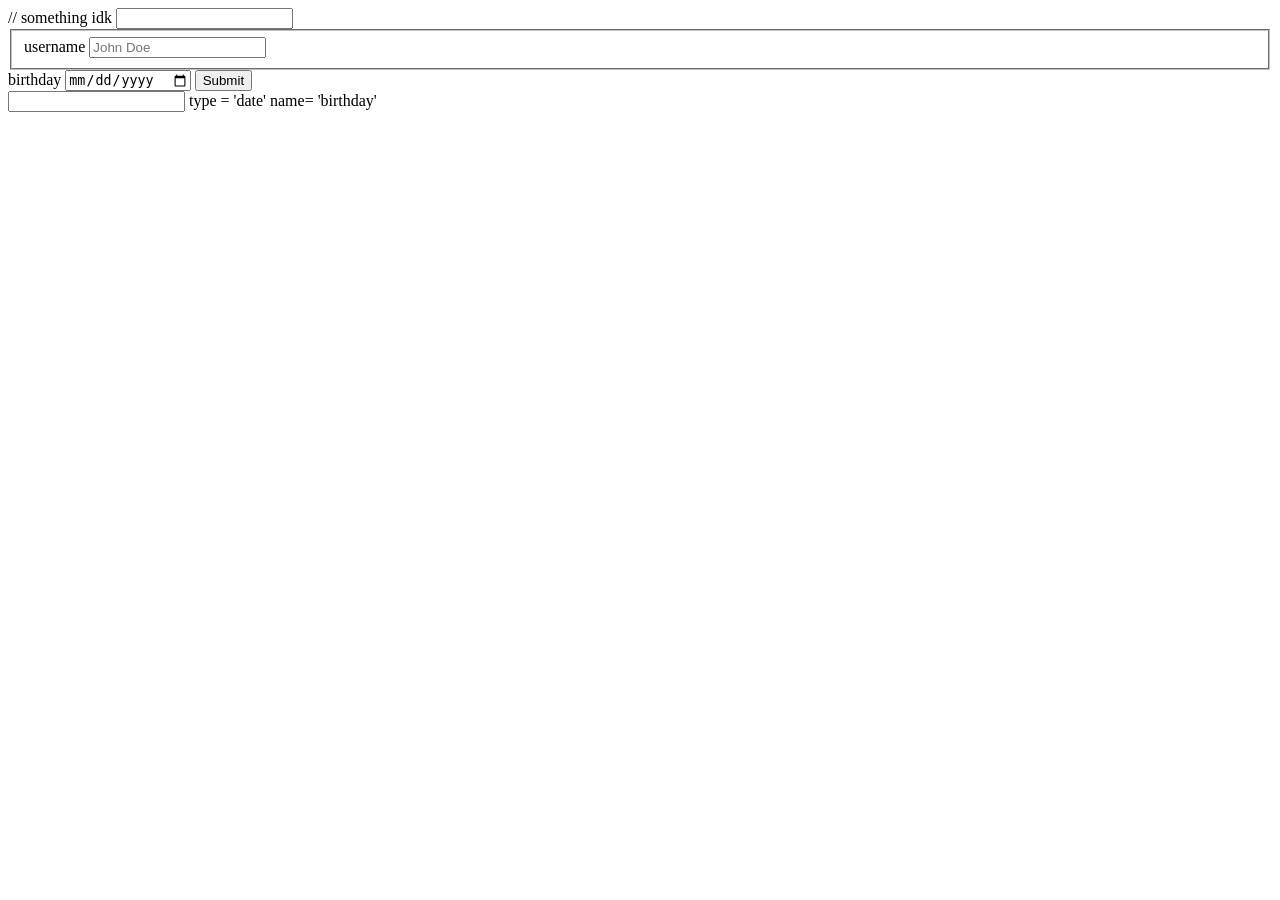
==== exercises/03-exercise/index.html @ 885e8a3e "up" ====
<!DOCTYPE html>
<html lang="en">

    <head>
        <meta name="viewport" content="width=device-width, initial-scale=1.0">
        <meta charset="utf-8">

       // <document>something idk</document>
    </head>
    
<body>
    <script src="scripts/app.js"></script>
    <form 
    action="event.php"
    method="POST">
        <fieldset>
            <label for="username">username</label>
            <input
            type="text"
            name="username"
            value=""
            placeholder="John Doe"
            required
         />
        </fieldset>

        <label for="birthday">birthday</label>
        <input
        type="date"
        name="birthday"
        required
     />
        <button type="submit">Submit</button>
    </form>
</body>

<meta name="viewport" content="width=device-width, initial-scale=1.0">
<meta charset="utf-8">
</head>

<body>
<script src="Variables.js"></script>
</body>

<form action="main.js">
    <input> type = 'date' name= 'birthday'
</form>
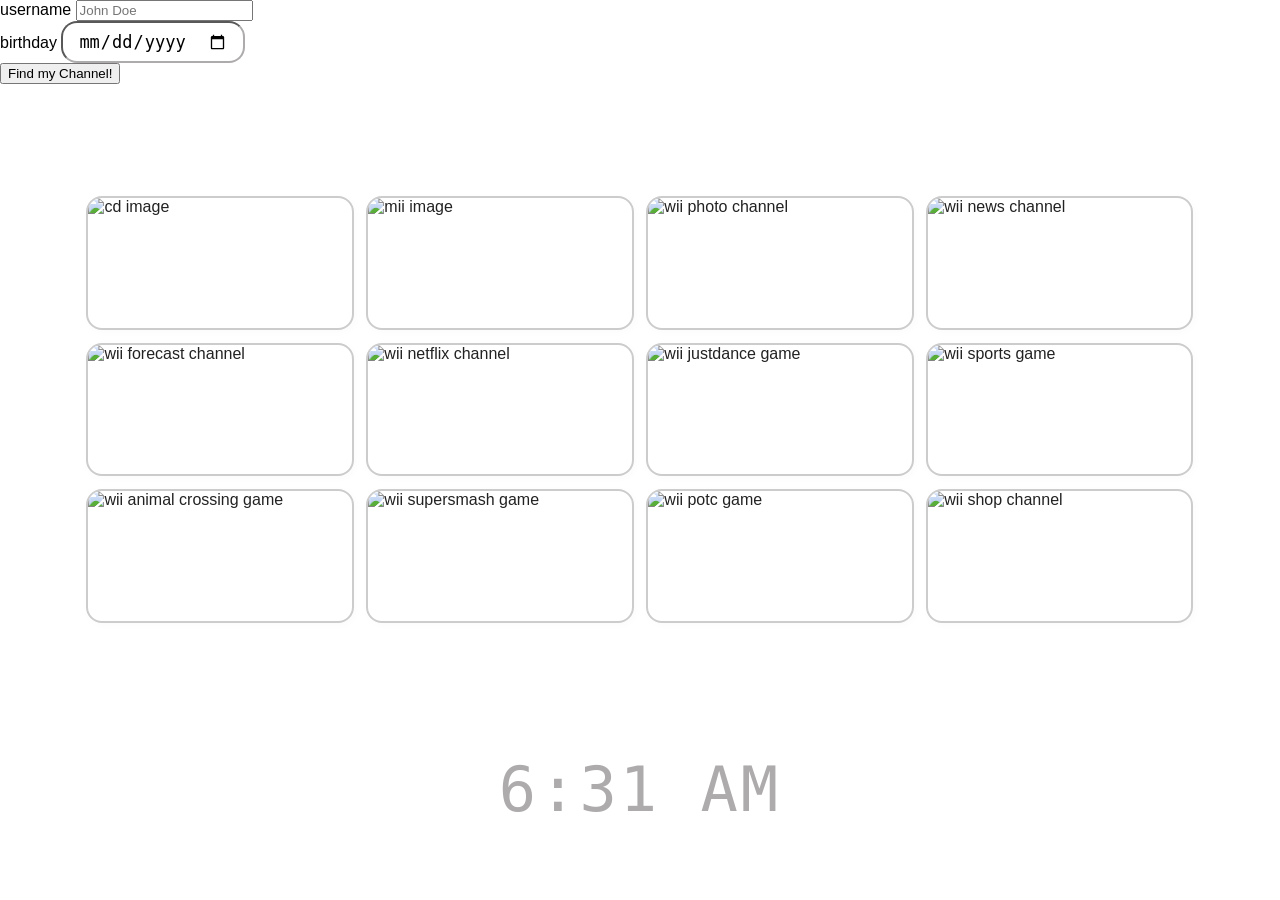
==== commit 24618c92: ".." ====
--- a/exercises/03-exercise/index.html
+++ b/exercises/03-exercise/index.html
@@ -1,47 +1,206 @@
 <!DOCTYPE html>
 <html lang="en">
-
-    <head>
-        <meta name="viewport" content="width=device-width, initial-scale=1.0">
-        <meta charset="utf-8">
-
-       // <document>something idk</document>
-    </head>
-    
+    <meta name="viewport" content="width=device-width, initial-scale=1.0">
+    <meta charset="utf-8">
+
+<head>
+    <title>Which Wii</title>
+    <link rel="icon" type="image/png" href="media/mii.png">
+    <link rel="stylesheet" href="css/digital-7.ttf">
+        
+<style>
+* {
+    margin: 0;
+    box-sizing: border-box;
+  }
+
+body {
+    margin: 0;
+    background: url("media/Wii-Background.png");
+    font-family: sans-serif;
+    cursor: url("css/Wii Cursor.cur"), default;
+}
+
+a {
+    text-decoration: none;
+    color: #222;
+}
+
+main ul.navigation {
+    display: flex;
+    width: 90%;
+    max-width: 1200px;
+    margin: 10vh auto;
+    padding: 1rem;
+    flex-wrap: wrap;
+    list-style-type: none;
+}
+
+main ul.navigation li {
+    position: relative;
+    overflow: hidden;
+    width: calc(25% - 0.8rem);
+    margin: 0.4rem;
+    aspect-ratio: 2 / 1;
+    display: flex;
+    flex-wrap: wrap;
+    align-items: center;
+    justify-content: center;
+    border: 2.4px solid #ccc;
+    border-radius: 1rem;
+    box-shadow: 2px 2px 10px rgba(0, 0, 0, 0.02);
+}
+
+.navigation li a {
+    position: relative;
+    z-index: 1;
+    display: flex;
+    flex-wrap: wrap;
+    align-items: center;
+    justify-content: center;
+    width: 100%;
+    height: 100%;
+    cursor: url("css/Wii Cursor.cur"), default;
+}
+
+.content {
+    position: absolute;
+    width: 100vw;
+    display: flex;
+    height: 100vh;
+    top: 0;
+    left: 0;
+    z-index: 2;
+    align-items: center;
+    justify-content: center;
+    background: rgba(0, 0, 0, 0.4);
+    opacity: 0;
+    visibility: hidden;
+}
+
+.content .container {
+    width: 500px;
+    background: white;
+    text-align: center;
+    border-radius: 1rem;
+    box-shadow: 4px 4px 20px rgba(0, 0, 0, 0.2);
+    padding: 1rem;
+}
+
+.content:target {
+    visibility: visible;
+    pointer-events: auto;
+    opacity: 1;
+}
+
+.back {
+    border-radius: 1.4rem;
+    box-shadow: 0 0 4px 1px rgba(0, 0, 0, 0.08), 0 0 0 4px white, 2px 2px 10px rgba(0, 0, 0, 0.2), 0 0 4px 2px rgba(0, 0, 0, 0.4);
+    display: inline-block;
+    padding: 0.4rem 1rem;
+    text-align: center;
+    color: black;
+    width: 80%;
+    background: linear-gradient(to bottom, rgb(243, 243, 243) 70%, rgba(0, 0, 0, 0.2));
+    cursor: url("css/Wii Cursor.cur"), default;
+}
+
+li img {
+    width: 100%;
+    height: 100%;
+    object-fit: cover;
+    object-position: center;
+}
+
+.clock-container {
+    text-align: center;
+    padding-bottom: 30px;
+}
+
+.time {
+    font-size: 62px;
+    font-family: 'Digital-7', monospace;
+    color: #adabab;
+    letter-spacing: 3px;
+}
+
+.footer {
+    position: relative;
+    background-image: url("media/Wii-Navigation.png");
+    /* ^^^ why wont this show??? */
+    background-size: cover;
+    background-position: center;
+    background-repeat: no-repeat;
+    padding: 20px;
+    display: flex;
+    justify-content: center;
+    align-items: center;
+}
+
+.form {
+    font-family: 'Digital-7', monospace;
+    font-size: 17px;
+}
+
+input[type="date"] {
+    padding: 8px 15px;
+    font-family: 'Digital-7', monospace;
+    font-size: 17px;
+    border-radius: 1rem;
+    border-color: #adabab;
+    cursor: url("css/Wii Cursor.cur"), default;
+}
+</style>
+</head>
+
 <body>
-    <script src="scripts/app.js"></script>
     <form 
-    action="event.php"
     method="POST">
-        <fieldset>
-            <label for="username">username</label>
-            <input
-            type="text"
-            name="username"
-            value=""
-            placeholder="John Doe"
-            required
-         />
-        </fieldset>
-
+        <label for="username">username</label>
+        <input
+        type="text"
+        name="username"
+        placeholder="John Doe"
+        required
+    /><br>
         <label for="birthday">birthday</label>
         <input
         type="date"
         name="birthday"
         required
      />
-        <button type="submit">Submit</button>
+     <br>
+        <button type="submit">Find my Channel!</button>
     </form>
-</body>
-
-<meta name="viewport" content="width=device-width, initial-scale=1.0">
-<meta charset="utf-8">
-</head>
-
-<body>
-<script src="Variables.js"></script>
-</body>
-
-<form action="main.js">
-    <input> type = 'date' name= 'birthday'
-</form>+
+    <main>
+    </main>
+
+    <div class="clock-container">
+        <div class="time" id="time"></div>
+    </div>
+
+    <script src="scripts/test.js"></script>
+
+    <script>
+        function updateTime() {
+            const now = new Date();
+
+            let hours = now.getHours();
+            const minutes = String(now.getMinutes()).padStart(2, '0');
+            
+            const ampm = hours >= 12 ? 'PM' : 'AM';
+            hours = hours % 12;
+            hours = hours ? hours : 12;
+            
+            const timeString = `${hours}:${minutes} ${ampm}`;
+            
+            document.getElementById('time').textContent = timeString;
+        }
+        
+        updateTime();
+        setInterval(updateTime, 60000);
+    </script>
+    
+    </body>
+</html>
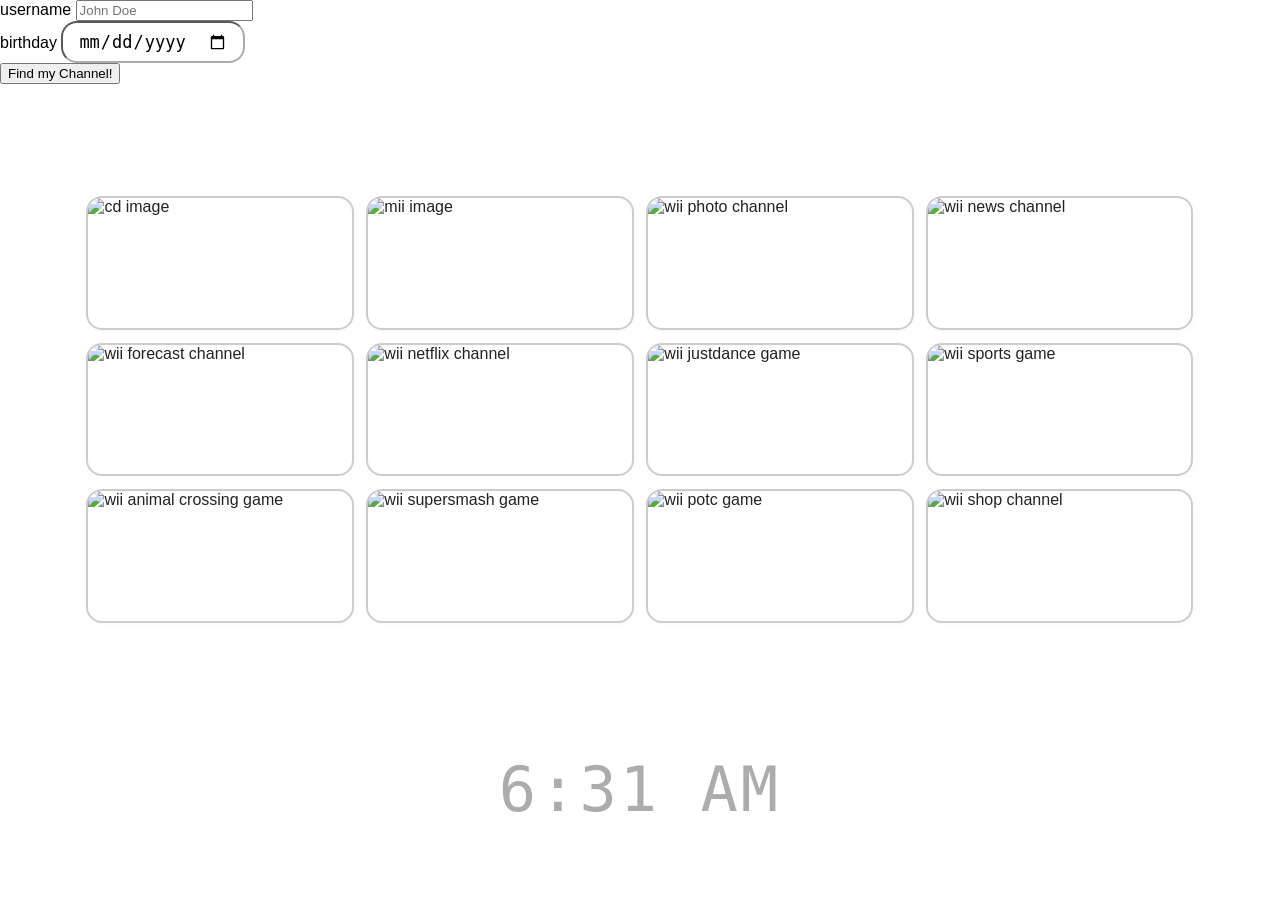
==== commit 7380a890: "mm" ====
--- a/exercises/03-exercise/index.html
+++ b/exercises/03-exercise/index.html
@@ -124,19 +124,6 @@
     letter-spacing: 3px;
 }
 
-.footer {
-    position: relative;
-    background-image: url("media/Wii-Navigation.png");
-    /* ^^^ why wont this show??? */
-    background-size: cover;
-    background-position: center;
-    background-repeat: no-repeat;
-    padding: 20px;
-    display: flex;
-    justify-content: center;
-    align-items: center;
-}
-
 .form {
     font-family: 'Digital-7', monospace;
     font-size: 17px;
